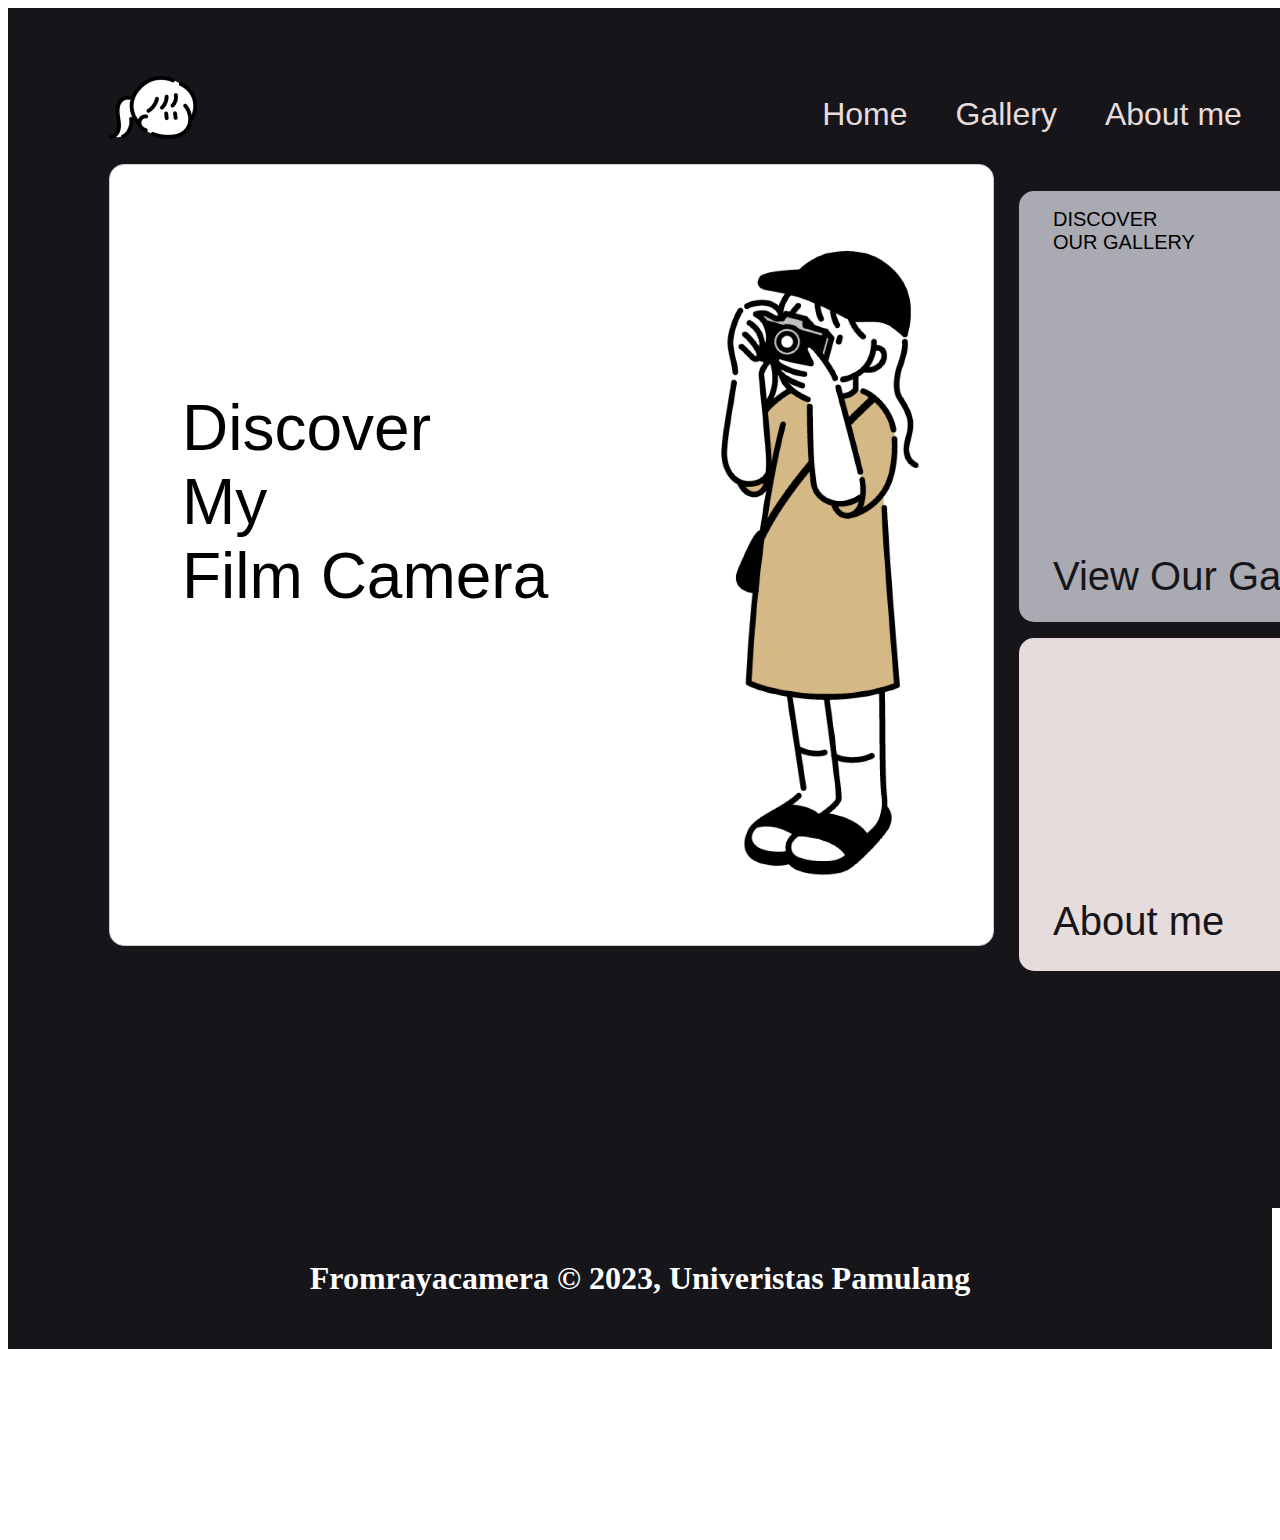
==== index.html @ 116fdc85 "first commit" ====
<!DOCTYPE html>
<html>
  <head>
    <meta charset="utf-8" />
    <meta name="viewport" content="width=device-width, initial-scale=1">
    <title>Submission Raya</title>
    <link rel="stylesheet" href="globals.css" />
    <link rel="stylesheet" href="style.css" />
  </head>
  <body>
    <header>
      <nav>
        <ul>
          <li><a href="#overlap">Home</a></li>
          <li><a href="#">Gallery</a></li>
          <li><a href="#">About me</a></li>
        </ul>
        <img src="img/image 4.png" alt="Logo" />
      </nav>
    </header>


    <main>
      <section class="hero">
        <div class="overlap">
          <aside>
            <div class="overlap-group">
              <a href="undercons.html" target="_blank">
              <img class="arrow" src="img/arrow 2.png" alt="Arrow" />
              <div class="overlap-2">
                <img class="img" src="img/image 2.png" alt="Gallery Image" />
                <div class="DISCOVER-OUR-GALLERY">DISCOVER <br />OUR GALLERY</div>
              </div>
              <div class="text-wrapper-2">View Our Gallery</div>
            </div>
          </aside>


          <div class="overlap-wrapper">
            <a href="undercons.html" target="_blank">
            <div class="overlap-3">
              <div class="overlap-group-2">
                <div class="text-wrapper-3">About me</div>
                <img class="image-2" src="img/image 3.png" alt="About Me Image" />
              </div>
            </a>
              <img class="arrow-2" src="img/arrow 1.png" alt="Arrow" />
            </div>
          </div>


          <div class="overlap-group-wrapper">
            <a href="undercons.html" target="_blank">
            <div class="overlap-4">
              <div class="rectangle"></div>
              <img class="image-3" src="img/image 5.png" alt="Film Camera Image" />
              <div class="discover-my-film">Discover<br />My <br />Film Camera</div>
            </div>
          </a>
          </div>
        </div>
      </section>
      
      
    </main>
    <footer>
      <p>Fromrayacamera &#169; 2023, Univeristas Pamulang</p>
    </footer>
  </body>
</html>
---- style.css ----
* {
    transition: all 0.3s ease-out;
  }

header {
    background-color: #16161a;
    display: flex;
    flex-direction: row;
    justify-content: center;
    width: 100%;
}

main {
    background-color: #16161a;
    width: 2000px;
    height: 1200px;

}
footer {
    padding: 20px;
    color: white;
    font-size: 32px;
    background-color: #16161a;
    text-align: center;
    font-weight: bold;
}

nav {
    position: absolute;
    width: 1143px;
    height: 63px;
    top: 76px;
    left: 109px;
}

nav ul {
    display: flex;
    width: 466px;
    align-items: flex-start;
    justify-content: center;
    gap: 48px;
    position: absolute;
    top: 5px;
    left: 650px;
    list-style-type: none;
}

nav li  {
    position: relative;
    width: fit-content;
    margin-top: -1px;
    font-family: "JetBrains Mono-Medium", Helvetica;
    font-weight: 500;
    color: #ffffff;
    font-size: 32px;
    letter-spacing: 0;
    line-height: normal;
    text-decoration: none;
}

nav li a {
    text-decoration: none;
    color: #e7dcdc;
}

nav li:hover {
    font-weight: bold;
}

nav img {
    width: 88px;
    height: 63px;
    top: 0;
    left: 0;
    position: absolute;
    object-fit: cover;
}

main .hero {
    position: absolute;
    width: 1677px;
    height: 803px;
    top: 168px;
    left: 109px;
}

main .overlap {
    position: relative;
    width: 1681px;
    height: 803px;
}

main .aside {
    position: absolute;
    width: 771px;
    height: 431px;
    top: 23px;
    left: 910px;
}

main .overlap-group {
    position: relative;
    width: 767px;
    height: 431px;
    left: 910px;
    top: 23px;
    background-color: #aaaab3;
    border-radius: 15px;
    .go-corner {
        opacity: 0.7;
      }
    
      &:hover {
        transition: all 0.2s ease-out;
        box-shadow: 0px 4px 8px rgba(38, 38, 38, 0.2);
        top: -4px;
        border: 1px solid #cccccc;
        background-color: white;
      }
    
      &:before {
        content: "";
        position: absolute;
        z-index: -1;
        top: -16px;
        right: -16px;
        background: #00838d;
        height: 32px;
        width: 32px;
        border-radius: 32px;
        transform: scale(2);
        transform-origin: 50% 50%;
        transition: transform 0.15s ease-out;
      }
    
      &:hover:before {
        transform: scale(2.15);
      }
    }




main .arrow {
    top: 20px;
    position: absolute;
    width: 35px;
    height: 33px;
    left: 716px;
}

main .overlap-2 {
    position: absolute;
    width: 556px;
    height: 332px;
    top: 17px;
    left: 34px;

}

main .img {
    width: 414px;
    height: 325px;
    top: 7px;
    left: 142px;
    position: absolute;
    object-fit: cover;
}

main .DISCOVER-OUR-GALLERY {
    position: absolute;
    width: 168px;
    top: 0;
    left: 0;
    font-family: "JetBrains Mono-Medium", Helvetica;
    font-weight: 500;
    color: #000000;
    font-size: 20px;
    letter-spacing: 0;
    line-height: normal;
}

main .text-wrapper-2 {
    position: absolute;
    width: 489px;
    top: 363px;
    left: 34px;
    font-family: "JetBrains Mono-Medium", Helvetica;
    font-weight: 500;
    color: #16161a;
    font-size: 40px;
    letter-spacing: 0;
    line-height: normal;
}

main .overlap-wrapper {
    position: absolute;
    width: 767px;
    height: 333px;
    top: 470px;
    left: 910px;
    
}

main .overlap-3 {
    position: relative;
    width: 765px;
    height: 333px;
    background-color: #e7dcdc;
    border-radius: 15px;
    &:hover {
        transition: all 0.2s ease-out;
        box-shadow: 0px 4px 8px rgba(38, 38, 38, 0.2);
        top: -4px;
        border: 1px solid #cccccc;
        background-color: white;
      }
    
      &:before {
        content: "";
        position: absolute;
        z-index: -1;
        top: -16px;
        right: -16px;
        background: #00838d;
        height: 32px;
        width: 32px;
        border-radius: 32px;
        transform: scale(2);
        transform-origin: 50% 50%;
        transition: transform 0.15s ease-out;
      }
    
      &:hover:before {
        transform: scale(2.15);
      }
}

main .overlap-group-2 {
    position: absolute;
    width: 612px;
    height: 309px;
    top: 5px;
    left: 34px;
    
}

main .text-wrapper-3 {
    position: absolute;
    width: 244px;
    top: 256px;
    left: 0;
    font-family: "JetBrains Mono-Medium", Helvetica;
    font-weight: 500;
    color: #16161a;
    font-size: 40px;
    letter-spacing: 0;
    line-height: normal;
}

main .image-2 {
    width: 391px;
    height: 309px;
    top: 0;
    left: 221px;
    position: absolute;
    object-fit: cover;
}

main .arrow-2 {
    top: 14px;
    position: absolute;
    width: 35px;
    height: 33px;
    left: 716px;
}

main .overlap-group-wrapper {
    position: absolute;
    width: 971px;
    height: 803px;
    top: 0;
    left: 0;
    
}

main .overlap-4 {
    position: relative;
    width: 969px;
    height: 803px;
    
}

main .rectangle {
    position: absolute;
    width: 883px;
    height: 780px;
    top: 23px;
    left: 0;
    background-color: #e8efe6;
    border-radius: 15px;
    &:hover {
        transition: all 0.2s ease-out;
        box-shadow: 0px 4px 8px rgba(38, 38, 38, 0.2);
        top: -4px;
        border: 1px solid #cccccc;
        background-color: white;
      }
    
      &:before {
        content: "";
        position: absolute;
        z-index: -1;
        top: -16px;
        right: -16px;
        background: #feffff;
        height: 883px;
        width: 780px;
        border-radius: 32px;
        transform: scale(2);
        transform-origin: 50% 50%;
        transition: transform 0.15s ease-out;
      }
    
      &:hover:before {
        transform: scale(2.15);
      }
    
    
}

main .image-3 {
    width: 507px;
    height: 784px;
    top: 0;
    left: 462px;
    position: absolute;
    object-fit: cover;
}

main .discover-my-film {
    position: absolute;
    width: 538px;
    top: 223px;
    left: 73px;
    font-family: "JetBrains Mono-Medium", Helvetica;
    font-weight: 500;
    color: #000000;
    font-size: 64px;
    letter-spacing: 0;
    line-height: normal;
}

#content {
    display: flex;
    z-index: 1;
}

.card {
    box-shadow: 0 4px 8px 0 rgba(0, 0, 0, 2);
    border-radius: 5px;
    padding: 20px;
    margin-top: 20px;  
}
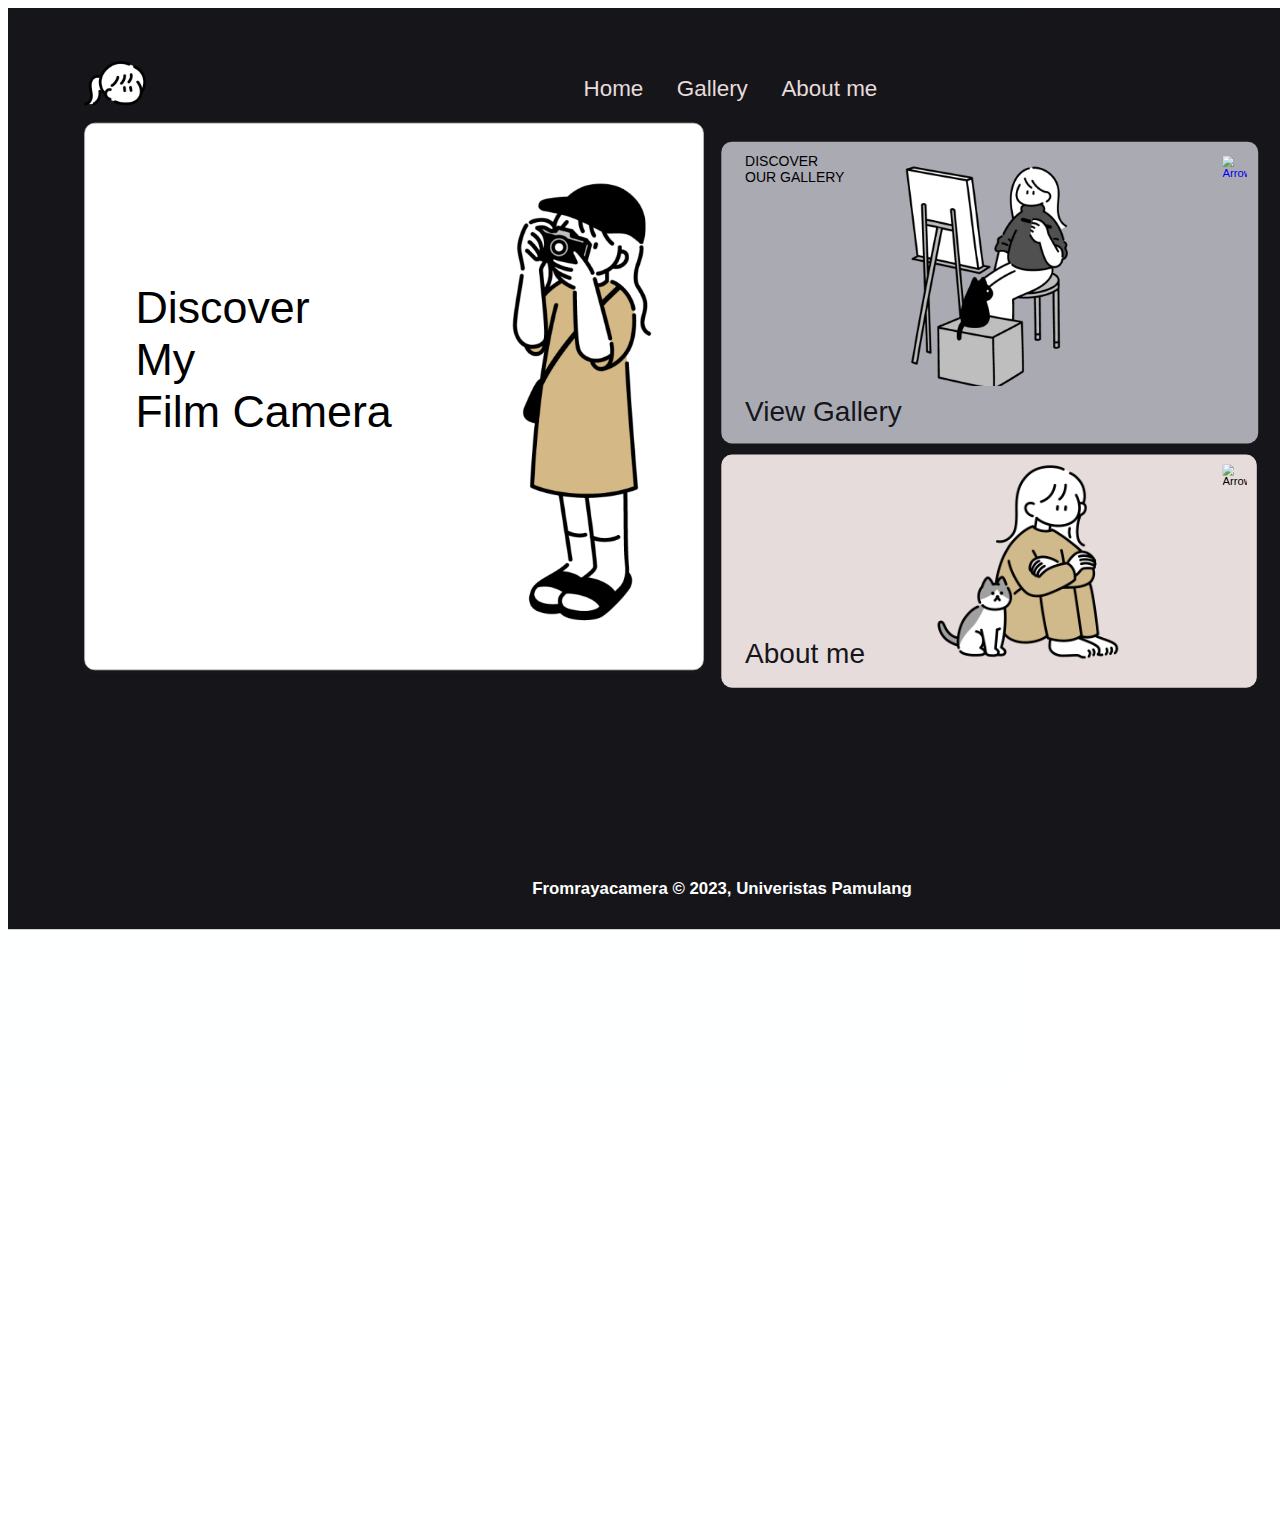
==== commit e20da0cf: "fix 1366 screen" ====
--- a/index.html
+++ b/index.html
@@ -11,9 +11,9 @@
     <header>
       <nav>
         <ul>
-          <li><a href="#overlap">Home</a></li>
-          <li><a href="#">Gallery</a></li>
-          <li><a href="#">About me</a></li>
+          <li><a href="undercons.html">Home</a></li>
+          <li><a href="undercons.html">Gallery</a></li>
+          <li><a href="undercons.html">About me</a></li>
         </ul>
         <img src="img/image 4.png" alt="Logo" />
       </nav>
@@ -31,7 +31,7 @@
                 <img class="img" src="img/image 2.png" alt="Gallery Image" />
                 <div class="DISCOVER-OUR-GALLERY">DISCOVER <br />OUR GALLERY</div>
               </div>
-              <div class="text-wrapper-2">View Our Gallery</div>
+              <div class="text-wrapper-2">View Gallery</div>
             </div>
           </aside>
 
--- a/style.css
+++ b/style.css
@@ -1,5 +1,7 @@
 * {
     transition: all 0.3s ease-out;
+    font-family: "JetBrains Mono-Medium", Helvetica;
+
   }
 
 header {
@@ -362,3 +364,17 @@
     padding: 20px;
     margin-top: 20px;  
 }
+
+@media screen and (max-width: 1366px) {
+    body {
+        transform: scale(0.7); /* Adjust the value as needed (e.g., 0.8 for 80% zoom) */
+        transform-origin: top left; /* Keep content anchored to the top-left corner */
+      }
+
+     footer {
+        font-size: 24px; 
+        width: 2000px;
+        
+     }
+    
+}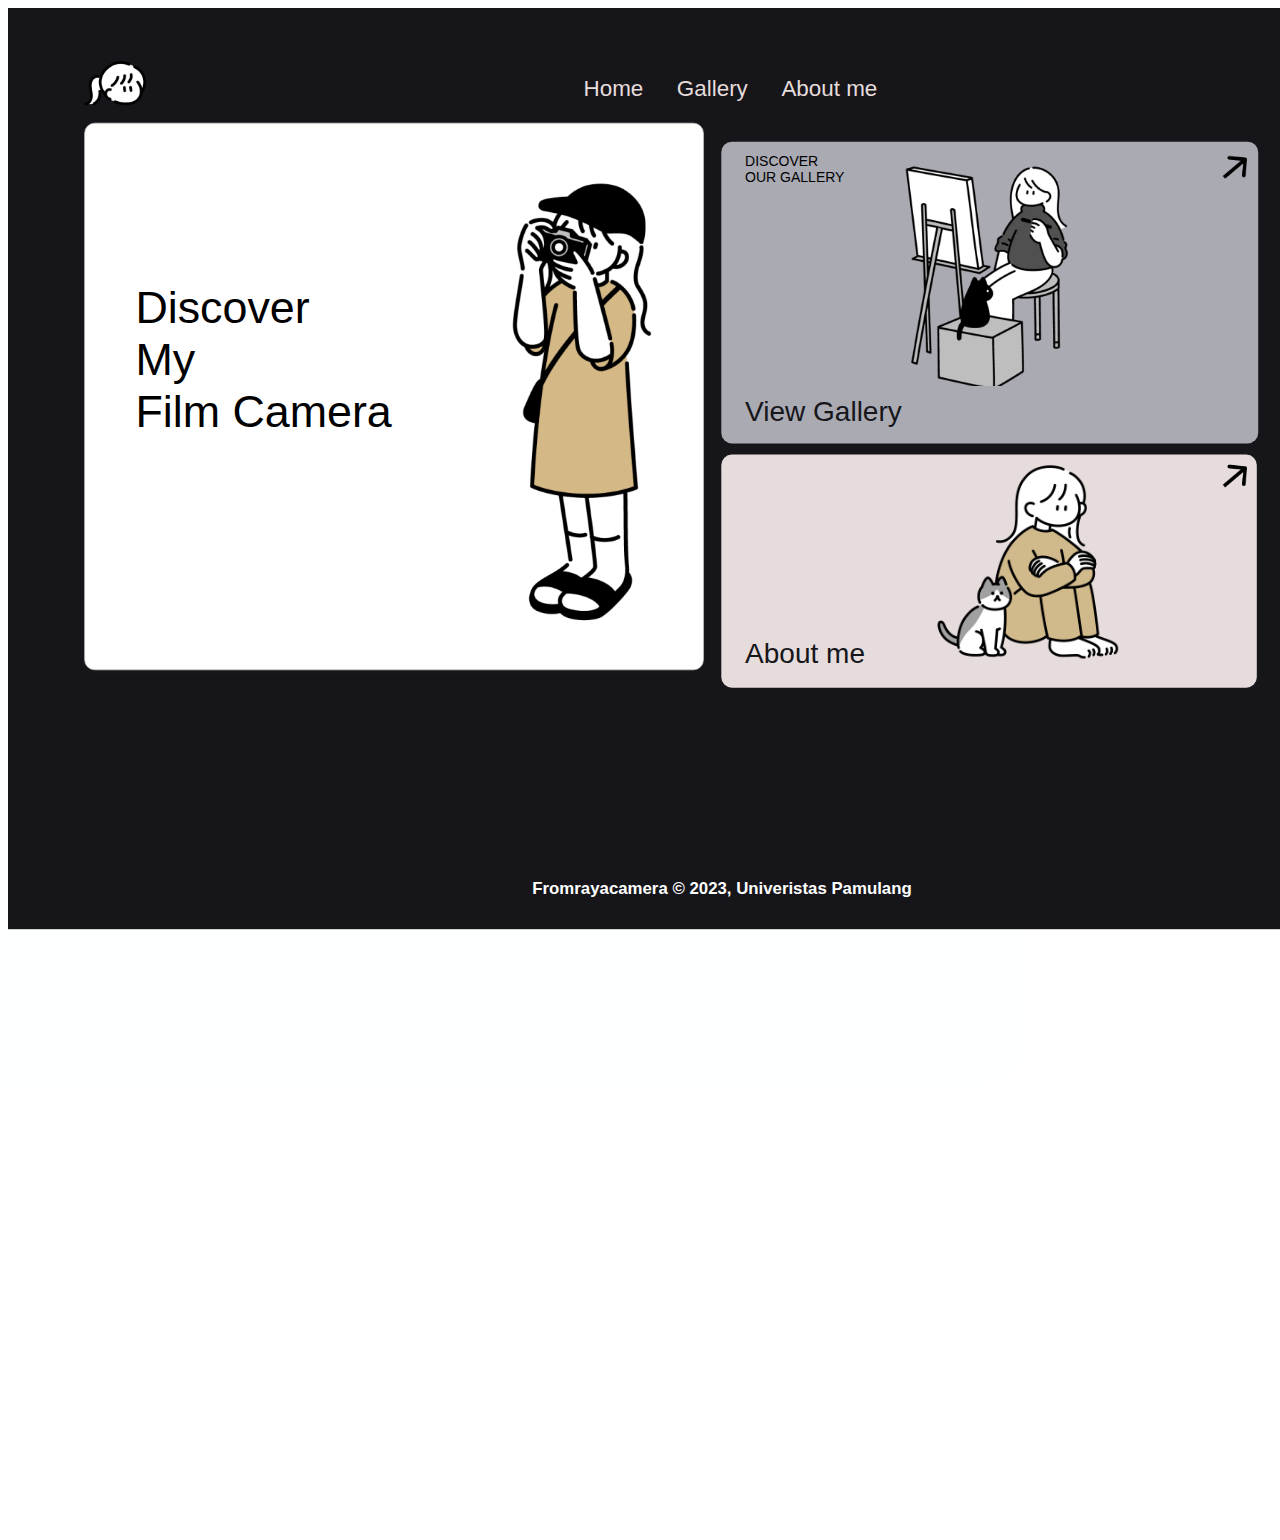
==== commit 503298b1: "fix arrow png" ====
--- a/index.html
+++ b/index.html
@@ -26,7 +26,7 @@
           <aside>
             <div class="overlap-group">
               <a href="undercons.html" target="_blank">
-              <img class="arrow" src="img/arrow 2.png" alt="Arrow" />
+              <img class="arrow" src="img/Arrow 2.png" alt="Arrow" />
               <div class="overlap-2">
                 <img class="img" src="img/image 2.png" alt="Gallery Image" />
                 <div class="DISCOVER-OUR-GALLERY">DISCOVER <br />OUR GALLERY</div>
@@ -44,7 +44,7 @@
                 <img class="image-2" src="img/image 3.png" alt="About Me Image" />
               </div>
             </a>
-              <img class="arrow-2" src="img/arrow 1.png" alt="Arrow" />
+              <img class="arrow-2" src="img/Arrow 1.png" alt="Arrow" />
             </div>
           </div>
 
